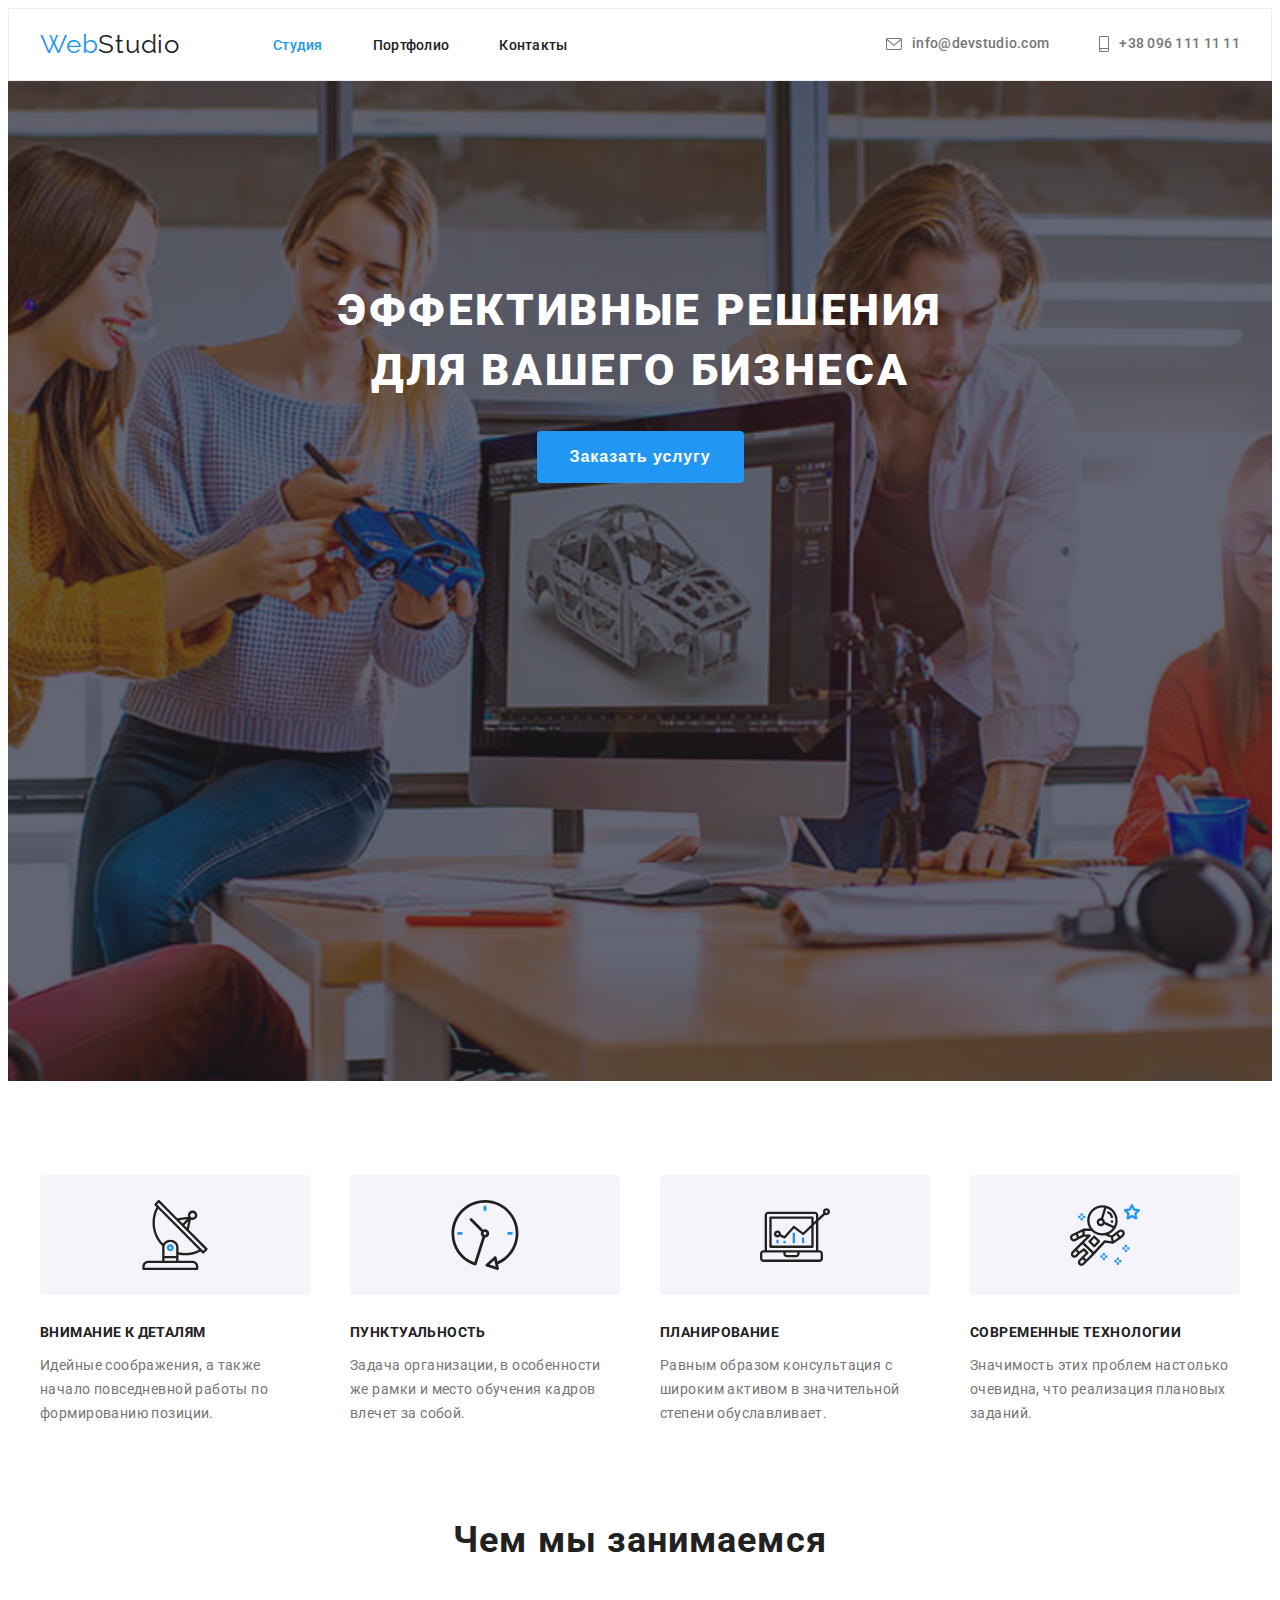
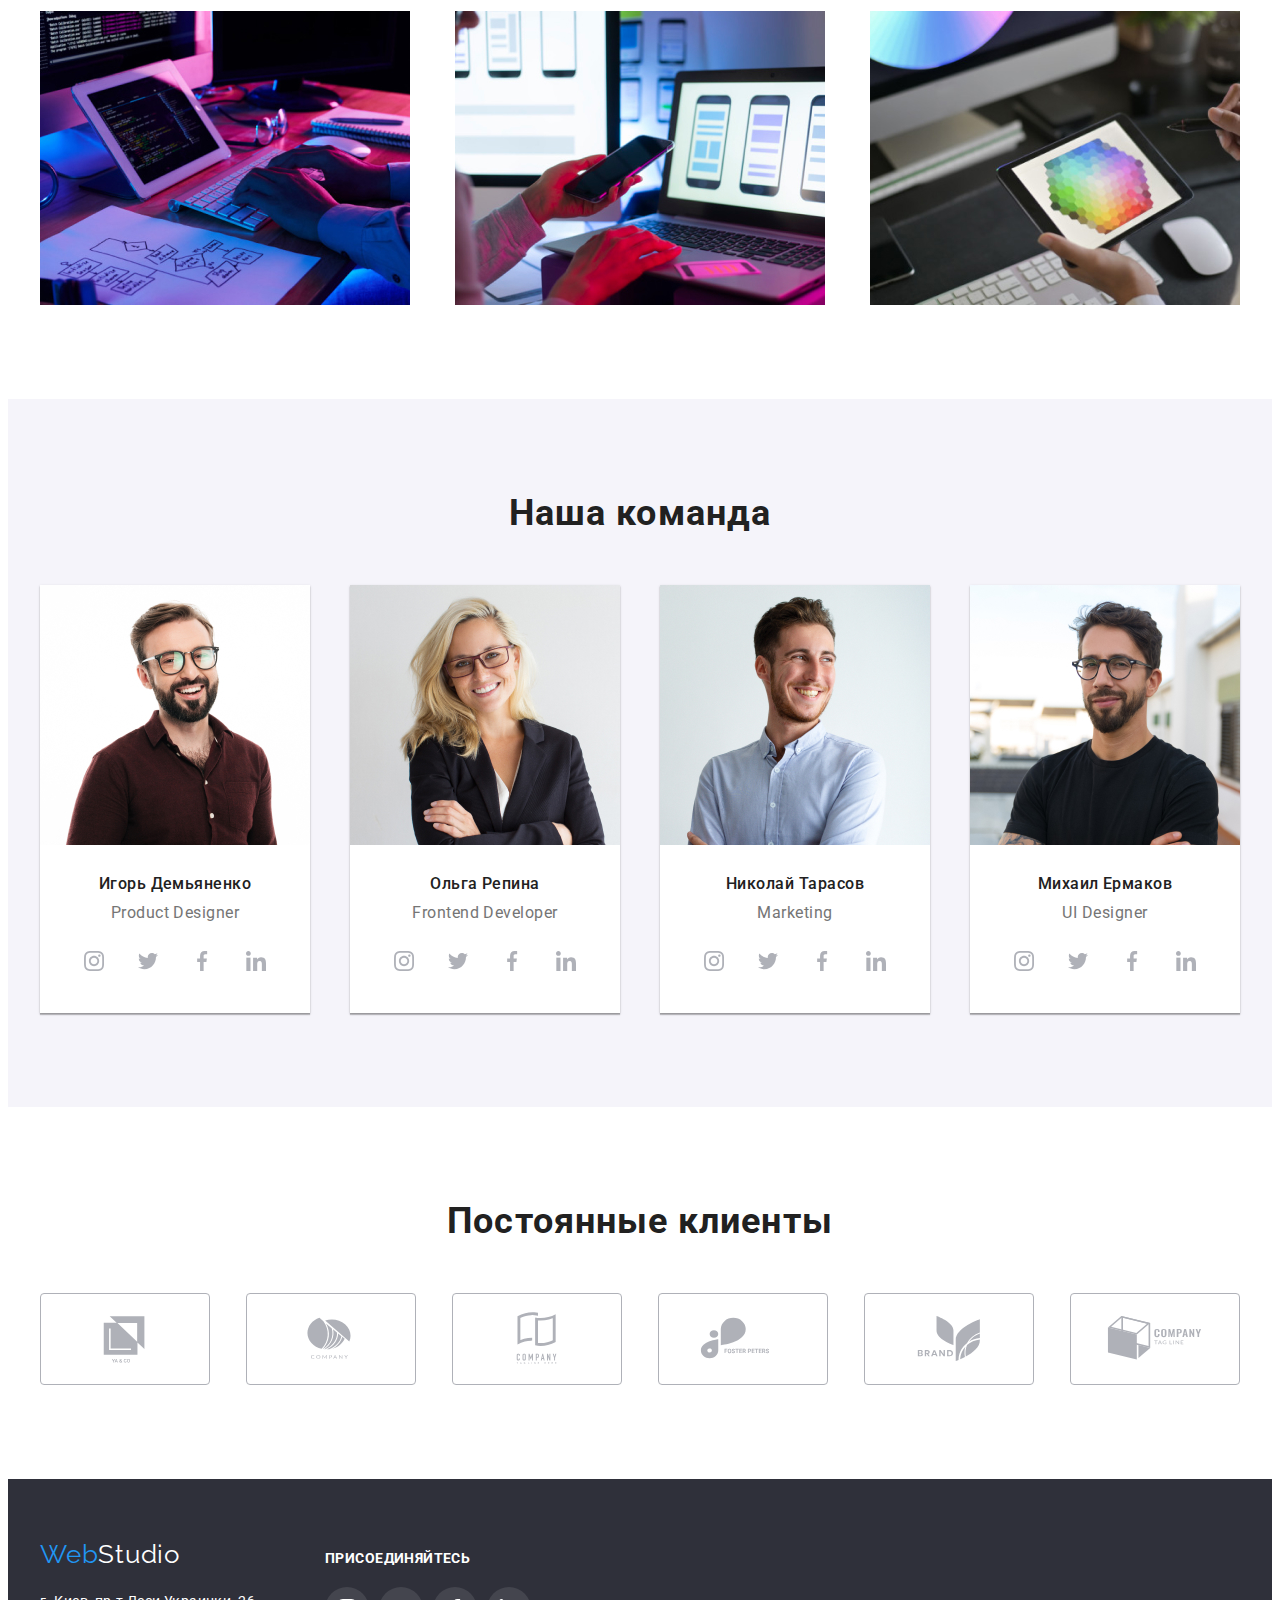
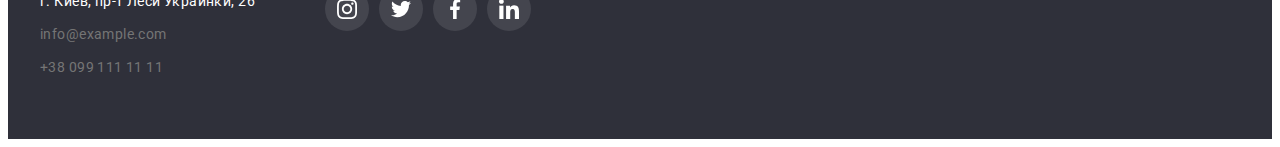
==== index.html @ ac13321e "Add files via upload" ====
<!DOCTYPE html>
<html lang="ru">
  <head>
    <meta charset="UTF-8" />
    <meta http-equiv="X-UA-Compatible" content="IE=edge" />
    <meta name="viewport" content="width=device-width, initial-scale=1.0" />
    <title>goit-markup-hw-01</title>
    <link rel="preconnect" href="https://fonts.gstatic.com" />
    <link
      href="https://fonts.googleapis.com/css2?family=Raleway:wght@700&family=Roboto:wght@400;500;700;900&display=swap"
      rel="stylesheet"
    />
    <link
      rel="stylesheet"
      href="https://cdnjs.cloudflare.com/ajax/libs/modern-normalize/1.0.0/modern-normalize.min.css"
      integrity="sha512-ISS7cAi1PEhQ8jnbJpJZMd29NlhNj4AWYyLOSp2CE/CsHxTCu+r+t0D2yoJudVrd0/8fTVPUVDzY5Tvli75u/g=="
      crossorigin="anonymous"
    />
    <link rel="stylesheet" href="./css/styles.css" />
  </head>
  <body>
    <!-- /*========================  header  ==============================*/  -->
    <header class="header-index">
      <div class="container header-container">
          <a class="logo-link link" href="/index.html" lang="en"
          >Web<span class="logo-link-accent">Studio</span></a>
        <nav class="navigation">
          <ul class="navigation-menu list">
            <li class="navigation-menu-item">
              <a class="navigation-menu-link link current" href="./index.html">Студия</a>
            </li>
            <li class="navigation-menu-item">
              <a class="navigation-menu-link link" href="./portfolio.html">Портфолио</a>
            </li>
            <li class="navigation-menu-item">
              <a class="navigation-menu-link link" href="#">Контакты</a>
            </li>
          </ul>
        </nav> 
         <ul class="contact-menu">
          <li class="contact-menu-item list">
            <a class="contact-menu-item-link link" href="mailto:info@devstudio.com">
              <svg class="icon-envelope">
                <use href="./images/sprite.svg#icon-envelope"></use>
              </svg>
              info@devstudio.com</a>
          </li>
          <li class="contact-menu-item list">
            <a class="contact-menu-item-link link" href="tel:+380961111111">
              <svg class="icon-smartphone">
                <use href="./images/sprite.svg#icon-smartphone"></use>
              </svg>+38 096 111 11 11</a>
          </li>
        </ul>
       </div>
      </div>
    </header>
    <!-- /*========================  end header  ==============================*/ -->
    <main>
      <!-- /*========================  foundation  ==============================*/ -->
      <section class="foundation">
        <div class="foundations-side">
          <h1 class="foundation-title">
            Эффективные решения <br />
            для вашего бизнеса
          </h1>
          <button class="modal-btn" type="button">Заказать услугу</button>
        </div>
      </section>
      <!-- /*======================== end foundation  ==============================*/ -->
      <!-- /*======================== features  ==============================*/ -->
      <section class="features">
        <div class="container section">
          <h2 class="suptitle" hidden>Особенности</h2>
          <ul class="features-menu-list list">
            <li class="features-menu-list-item">
              <div class="features-icon">
               <svg class="icon-menu">
                <use href="./images/sprite.svg#icon-antenna"></use>
                </svg> 
              </div>
              <h3 class="features-title">Внимание к деталям</h3>
              <p class="description">
                Идейные соображения, а также начало повседневной работы по формированию позиции.
              </p>
            </li>
            <li class="features-menu-list-item">
              <div class="features-icon">
                <svg class="icon-menu">
                <use href="./images/sprite.svg#icon-clock"></use>
                </svg>
              </div>
              <h3 class="features-title">Пунктуальность</h3>
              <p class="description">
                Задача организации, в особенности же рамки и место обучения кадров влечет за собой.
              </p>
            </li>
            <li class="features-menu-list-item">
              <div class="features-icon">
                <svg class="icon-menu">
                <use href="./images/sprite.svg#icon-diagram"></use>
                </svg>
              </div>
              <h3 class="features-title">Планирование</h3>
              <p class="description">
                Равным образом консультация с широким активом в значительной степени обуславливает.
              </p>
            </li>
            <li class="features-menu-list-item">
              <div class="features-icon">
                <svg class="icon-menu">
                <use href="./images/sprite.svg#icon-astronaut"></use>
                </svg>
              </div>
              <h3 class="features-title">Современные технологии</h3>
              <p class="description">
                Значимость этих проблем настолько очевидна, что реализация плановых заданий.
              </p>
            </li>
          </ul>
        </div>
      </section>
      <!-- /*======================== end features  ==============================*/ -->
      <!-- /*======================== classes  ==============================*/ -->
      <section class="classes ">
        <div class="container">
          <h2 class="suptitle">Чем мы занимаемся</h2>
          <ul class="classes-menu-list list">
            <li class="classes-menu-list-item">
              <img src="./images/work/box1.jpg" alt="programming" width="370" height="294" />
            </li>
            <li class="classes-menu-list-item">
              <img src="./images/work/box2.jpg" alt="optimization" width="370" height="294" />
            </li>
            <li class="classes-menu-list-item">
              <img src="./images/work/box3.jpg" alt="design" width="370" height="294" />
            </li>
          </ul>
        </div>
      </section>
      <!-- /*======================== end classes  ==============================*/ -->
      <!-- /*======================== team  ==============================*/ -->
      <section class="team">
        <div class="container section">
          <h2 class="suptitle">Наша команда</h2>
          <ul class="team-menu-list list">
            <li class="team-menu-list-item">
              <img
                class="team-menu-list-img"
                src="./images/team/igor.jpg"
                alt="photo of the company's product designer WebStudio"
                width="270"
                height="260"/>
              <div class="team-menu-list-content">
                <h3 class="team-title">Игорь Демьяненко</h3>
                <p class="descriptions" lang="en">Product Designer</p>
                <ul class="social-list list">
                  <li class="social-list-item">
                    <a href="" class="social-list-link link">
                      <svg class="social-list-icon">
                        <use href="./images/sprite.svg#icon-instagram"></use>
                      </svg>
                    </a>
                  </li>
                  <li class="social-list-item">
                    <a href="" class="social-list-link link">
                      <svg class="social-list-icon">
                        <use href="./images/sprite.svg#icon-twitter"></use>
                      </svg>
                    </a>
                  </li>
                  <li class="social-list-item">
                    <a href="" class="social-list-link link">
                      <svg class="social-list-icon">
                        <use href="./images/sprite.svg#icon-facebook"></use>
                      </svg>
                    </a>
                  </li>
                  <li class="social-list-item">
                    <a href="" class="social-list-link link">
                      <svg class="social-list-icon">
                        <use href="./images/sprite.svg#icon-linkedin"></use>
                      </svg>
                    </a>
                  </li>
                </ul>
              </div>
            </li>
            <li class="team-menu-list-item">
              <img
                class="team-menu-list-img"
                src="./images/team/olga.jpg"
                alt="photo of the company's frontend developer WebStudio"
                width="270"
                height="260"
              />
              <div class="team-menu-list-content">
                <h3 class="team-title">Ольга Репина</h3>
                <p class="descriptions" lang="en">Frontend Developer</p>
                <ul class="social-list list">
                  <li class="social-list-item">
                    <a href="" class="social-list-link link">
                      <svg class="social-list-icon">
                        <use href="./images/sprite.svg#icon-instagram"></use>
                      </svg>
                    </a>
                  </li>
                  <li class="social-list-item">
                    <a href="" class="social-list-link link">
                      <svg class="social-list-icon">
                        <use href="./images/sprite.svg#icon-twitter"></use>
                      </svg>
                    </a>
                  </li>
                  <li class="social-list-item">
                    <a href="" class="social-list-link link">
                      <svg class="social-list-icon">
                        <use href="./images/sprite.svg#icon-facebook"></use>
                      </svg>
                    </a>
                  </li>
                  <li class="social-list-item">
                    <a href="" class="social-list-link link">
                      <svg class="social-list-icon">
                        <use href="./images/sprite.svg#icon-linkedin"></use>
                      </svg>
                    </a>
                  </li>
                </ul>
              </div>
            </li>
            <li class="team-menu-list-item">
              <img
                class="team-menu-list-img"
                src="./images/team/nicolai.jpg"
                alt="photo of the company's marketing WebStudio"
                width="270"
                height="260"
              />
              <div class="team-menu-list-content">
                <h3 class="team-title">Николай Тарасов</h3>
                <p class="descriptions" lang="en">Marketing</p>
                <ul class="social-list list">
                  <li class="social-list-item">
                    <a href="" class="social-list-link link">
                      <svg class="social-list-icon">
                        <use href="./images/sprite.svg#icon-instagram"></use>
                      </svg>
                    </a>
                  </li>
                  <li class="social-list-item">
                    <a href="" class="social-list-link link">
                      <svg class="social-list-icon">
                        <use href="./images/sprite.svg#icon-twitter"></use>
                      </svg>
                    </a>
                  </li>
                  <li class="social-list-item">
                    <a href="" class="social-list-link link">
                      <svg class="social-list-icon">
                        <use href="./images/sprite.svg#icon-facebook"></use>
                      </svg>
                    </a>
                  </li>
                  <li class="social-list-item">
                    <a href="" class="social-list-link link">
                      <svg class="social-list-icon">
                        <use href="./images/sprite.svg#icon-linkedin"></use>
                      </svg>
                    </a>
                  </li>
                </ul>
              </div>
            </li>
            <li class="team-menu-list-item">
              <img
                class="team-menu-list-img"
                src="./images/team/mihail.jpg"
                alt="photo of the company's ui designer WebStudio"
                width="270"
                height="260"
              />
              <div class="team-menu-list-content">
                <h3 class="team-title">Михаил Ермаков</h3>
                <p class="descriptions" lang="en">UI Designer</p>
                <ul class="social-list list">
                  <li class="social-list-item">
                    <a href="" class="social-list-link link">
                      <svg class="social-list-icon">
                        <use href="./images/sprite.svg#icon-instagram"></use>
                      </svg>
                    </a>
                  </li>
                  <li class="social-list-item">
                    <a href="" class="social-list-link link">
                      <svg class="social-list-icon">
                        <use href="./images/sprite.svg#icon-twitter"></use>
                      </svg>
                    </a>
                  </li>
                  <li class="social-list-item">
                    <a href="" class="social-list-link link">
                      <svg class="social-list-icon">
                        <use href="./images/sprite.svg#icon-facebook"></use>
                      </svg>
                    </a>
                  </li>
                  <li class="social-list-item">
                    <a href="" class="social-list-link link">
                      <svg class="social-list-icon">
                        <use href="./images/sprite.svg#icon-linkedin"></use>
                      </svg>
                    </a>
                  </li>
                </ul>
              </div>
            </li>
          </ul>
        </div>
      </section> 
      <!-- /*======================== end team  ==============================*/ -->
      <!-- /*======================== company  ==============================*/ -->
      <section class="company">
        <div class="container section">
          <h2 class="suptitle">Постоянные клиенты</h2>
          <ul class="company-list list">
            <li class="company-list-item">
              <a href="" class="company-list-link link">
                <svg class="company-list-icon">
                  <use href="./images/sprite.svg#icon-yoco"></use>
                </svg>
              </a>
            </li>
            <li class="company-list-item">
              <a href="" class="company-list-link link">
                <svg class="company-list-icon">
                  <use href="./images/sprite.svg#icon-companyy"></use>
                </svg>
              </a>
            </li>
            <li class="company-list-item">
              <a href="" class="company-list-link link">
                <svg class="company-list-icon">
                  <use href="./images/sprite.svg#icon-company"></use>
                </svg>
              </a>
            </li>
            <li class="company-list-item">
              <a href="" class="company-list-link link">
                <svg class="company-list-icon">
                  <use href="./images/sprite.svg#icon-foster"></use>
                </svg>
              </a>
            </li>
            <li class="company-list-item">
              <a href="" class="company-list-link link">
                <svg class="company-list-icon">
                  <use href="./images/sprite.svg#icon-brand"></use>
                </svg>
              </a>
            </li>
            <li class="company-list-item">
              <a href="" class="company-list-link link">
                <svg class="company-list-icon">
                  <use href="./images/sprite.svg#icon-tag"></use>
                </svg>
              </a>
            </li>
          </ul>
        </div>
      </section>
      <!-- /*======================== end company  ==============================*/ -->
         </main>
    <!-- /*======================== footer ==============================*/ -->
    <footer class="footer-index">
      <div class="footer-container container">
        <div class="logo-address">
         <a class="logo-link-position link" href="/index.html" lang="en">
          Web<span class="logo-link-footer">Studio</span></a>
         <address class="address-footer">
            <ul class="address-menu list">
                <li class="address-menu-item">
                  <a
                    class="address-menu-link link"
                    href="https://goo.gl/maps/he8rUo1UykEgCAoZ6"
                    target="_blank"
                    rel="noopener noreferrer"
                    >г. Киев, пр-т Леси Украинки,  26</a >
                </li>
                <li class="address-menu-item">
                  <a class="address-menu-links link" href="mailto:info@example.com">info@example.com</a>
                </li>
                <li class="address-menu-item">
                  <a class="address-menu-links link" href="tel:+380991111111">+38 099 111 11 11</a>
                </li>
            </ul>
          </address>
        </div>
           <div class="footer-menu-list-content">
              <h3 class="footer-title">ПРИСОЕДИНЯЙТЕСЬ</h3>
              <ul class="footer-list list">
                <li class="footer-list-item">
                  <a href="" class="footer-list-link link">
                    <svg class="footer-list-icon">
                      <use href="./images/sprite.svg#icon-instagram"></use>
                    </svg>
                  </a>
                </li>
                <li class="footer-list-item">
                  <a href="" class="footer-list-link link">
                    <svg class="footer-list-icon">
                      <use href="./images/sprite.svg#icon-twitter"></use>
                    </svg>
                  </a>
                </li>
                <li class="footer-list-item">
                  <a href="" class="footer-list-link link">
                    <svg class="footer-list-icon">
                      <use href="./images/sprite.svg#icon-facebook"></use>
                    </svg>
                  </a>
                </li>
                <li class="footer-list-item">
                  <a href="" class="footer-list-link link">
                    <svg class="footer-list-icon">
                      <use href="./images/sprite.svg#icon-linkedin"></use>
                    </svg>
                  </a>
                </li>
              </ul>
            </div>
      </div>
    </footer>
    <!-- /*======================== end footer ==============================*/ -->
  </body>
</html>
---- css/styles.css ----
:root {
  --main-font: "Roboto", sans-serif;
  --secondary-font: "Raleway", sans-serif;
  --title-text-color: #212121;
  --accent-color: #2196f3;
  --secondary-title-text-color: #757575;
  --secondary-accent-color: #ffffff;
  --accent-background-color: #F5F4FA;
  --social-accent-color: #AFB1B8;
  --secondary-btn-color: #188ce8;
  --border-header-color :#ececec;
  --secondary-background-color: #C4C4C4;
  --background-footer-color: #2f303a;
  --works-menu-border-color: #eeeeee;
}
h1,
h2,
h3,
h4,
h5,
h6,
p {
  margin-top: 0;
  margin-bottom: 0;
}
ul,
ol {
  margin-top: 0;
  margin-bottom: 0;
  padding-left: 0;
}
img {
  display: block;
}
.list {
  list-style: none;
}
.link {
  text-decoration: none;
  color: var(--title-text-color);
}
.current {
  color: var(--accent-color);
}
.section {
  padding-top: 94px;
  padding-bottom: 94px;
}
.container {
  width: 1200px;
  padding-left: 15px;
  padding-right: 15px;
  margin: 0 auto;
}
/*========================  components  ==============================*/
body {
  font-family: var(--main-font);
  color: var(--title-text-color);
}

.description {
  font-size: 14px;
  line-height: 1.71;
  letter-spacing: 0.03em;
  color: var(--secondary-title-text-color);
}
.suptitle {
  font-size: 36px;
  line-height: 1.16;
  letter-spacing: 0.03em;
  text-align: center;
  margin-bottom: 50px;
}
.social-list {
  display: flex;
  justify-content: space-between;
}
.social-list-link {
display: flex;
justify-content: center;
align-items: center;
width: 44px;
height: 44px;
background-color: var(--secondary-accent-color);
border-radius: 50%;
}
.social-list-link:hover,
.social-list-link:focus {
background-color: var(--accent-color);
}
.social-list-icon {
  width: 20px;
  height: 20px;
  fill: var(--social-accent-color);
}
.social-list-link:hover .social-list-icon,
.social-list-link:focus .social-list-icon {
 fill: var(--secondary-accent-color);
}
/*========================  end components   ==============================*/
/*========================  header  ==============================*/
.header-container {
  display: flex;
  align-items: center;
}
.header-index {
  border: 1px solid var(--border-header-color);
}
.logo-link {
  display: inline-block;
  padding: 20px 0px;
  font-family: var(--secondary-font);
  font-size: 26px;
  line-height: 1.19;
  letter-spacing: 0.03em;
  color: var(--accent-color);

  margin-right: 93px;
}
.logo-link-accent {
  color: var(--title-text-color);
}
.navigation-menu {
  display: flex;
  align-items: center;
}
.navigation-menu-link {
  display: inline-block;
  font-weight: 500;
  font-size: 14px;
  line-height: 1.14;
  letter-spacing: 0.02em;
}
.navigation-menu-item {
  margin-right: 50px;
}
.navigation-menu-item:last-child {
  margin-right: 0px;
}
.navigation-menu-link:hover,
.navigation-menu-link:focus {
  color: var(--accent-color);
}
.contact-menu {
  display: flex;
  align-items: center;
  margin-left: auto;
  
}
.contact-menu-item {
  margin-right: 50px;
}
.contact-menu-item:last-child {
  margin-right: 0px;
}
.contact-menu-item-link {
  display: flex;
  align-items: center;
  font-weight: 500;
  font-size: 14px;
  line-height: 1.14;
  letter-spacing: 0.02em;
  color: var(--secondary-title-text-color);
}
.contact-menu-item-link:hover,
.contact-menu-item-link:focus {
  color: var(--accent-color);
}
.contact-menu-item-link:hover .icon-envelope,
.contact-menu-item-link:focus .icon-envelope{
  fill: var(--accent-color);
}
.contact-menu-item-link:hover .icon-smartphone,
.contact-menu-item-link:focus .icon-smartphone{
  fill: var(--accent-color);
}
.icon-envelope {
  width: 16px;
  height: 12px;
  margin-right: 10px;
  fill: var(--secondary-title-text-color);
}
.icon-smartphone {
  width: 10px;
  height: 16px;
  margin-right: 10px;
  fill: var(--secondary-title-text-color);
}
/*========================  end header  ==============================*/
/*========================  foundation  ==============================*/
.foundation {
  max-width: 1600px;
  height: 600px;
  margin-left: auto;
  margin-right: auto;
  text-align: center;
  padding-top: 200px;
  padding-bottom: 200px;
  background-size: cover;
  background-position: center;
  background-image: linear-gradient(rgba(47, 48, 58, 0.4), rgba(47, 48, 58, 0.4)),
  url("../images/foun/error.jpg"); 
  background-color: var(--secondary-background-color);
}
.foundation-title {
  margin-bottom: 30px;
  font-weight: 900;
  font-size: 44px;
  line-height: 1.36;
  letter-spacing: 0.06em;
  text-transform: uppercase;
  color: var(--secondary-accent-color);
}
.modal-btn {
  padding: 10px 32px;
  font-weight: 700;
  font-size: 16px;
  line-height: 1.87;
  background: var(--accent-color);
  letter-spacing: 0.06em;
  cursor: pointer;
  border-radius: 4px;
  border: 1px solid transparent;
  color: var(--secondary-accent-color);
}
.modal-btn:hover,
.modal-btn:focus {
  background: var(--secondary-btn-color);
}
/*======================== end foundation  ==============================*/
/*======================== features  ==============================*/
.features-menu-list {
  display: flex;
  justify-content: space-between;
}
.features-menu-list-item {
  flex-basis: 270px;
}
.features-title {
  font-size: 14px;
  line-height: 1.14;
  letter-spacing: 0.03em;
  text-transform: uppercase;
  margin-bottom: 13px;
}
.features-icon {
display: flex;
justify-content: center;
align-items: center;
width: 270px;
height: 120px;
background: var(--accent-background-color);
border-radius: 4px;
margin-bottom: 30px;
}
.icon-menu {
width: 70px;
height: 70px;
}

/*======================== end features  ==============================*/
/*======================== classes ==============================*/
.classes-menu-list {
  display: flex;
  justify-content: space-between;
  margin-bottom: 94px;
}
/*======================== end classes ==============================*/
/*======================== team ==============================*/
.team {
  background: var(--accent-background-color);
}
.team-menu-list {
  display: flex;
  justify-content: space-between;
  flex-wrap: wrap;
}
.team-menu-list-item {
  box-shadow: 0px 1px 3px rgba(0, 0, 0, 0.12), 0px 1px 1px rgba(0, 0, 0, 0.14),
    0px 2px 1px rgba(0, 0, 0, 0.2);
}
.team-menu-list-content {
  padding-left: 32px;
  padding-right: 32px;
  padding-top: 30px;
  padding-bottom: 30px;
  background: var(--secondary-accent-color);
}
.team-title {
  font-weight: 500;
  font-size: 16px;
  line-height: 1.18;
  letter-spacing: 0.03em;
  text-align: center;
  margin-bottom: 10px;
}
.descriptions {
  font-size: 16px;
  line-height: 1.18;
  letter-spacing: 0.03em;
  color: var(--secondary-title-text-color);
  text-align: center;
  margin-bottom: 16px;
}
/*======================== end team ==============================*/
/*======================== company  ==============================*/ 
.company-list {
  display: flex;
  justify-content: space-between;
}
.company-list-link {
display: flex;
justify-content: center;
align-items: center;
width: 170px;
height: 92px;
border: 1px solid var(--social-accent-color);
box-sizing: border-box;
border-radius: 4px;
}
.company-list-link:hover,
.company-list-link:focus {
  border: 1px solid var(--accent-color);
}
.company-list-icon {
  width: 106px;
  height: 60px;
  fill: var(--social-accent-color);
}
.company-list-link:hover .company-list-icon,
.company-list-link:focus .company-list-icon {
 fill: var(--accent-color);
}
/*======================== end company  ==============================*/
/*======================== footer ==============================*/
.footer-container {
  display: flex;
  align-items: baseline
}
.footer-index {
  background-color: var(--background-footer-color);
}
.logo-link-position {
  display: inline-block;
  font-family: var(--secondary-font);
  font-size: 26px;
  line-height: 1.19;
  letter-spacing: 0.03em;
  color: var(--accent-color);
  margin-top: 60px;
}
.address-footer {
  font-style: normal;
}

.address-menu {
  margin-top: 20px;
  padding-bottom: 60px;
  margin-right: 70px;
}
.address-menu-item {
  margin-bottom: 9px;
}
.address-menu-item:last-child {
  margin-bottom: 0px;
}

.logo-link-footer {
  color: var(--secondary-accent-color);
}
.address-menu-link {
  font-family: var(--main-font);
  font-size: 14px;
  line-height: 1.71;
  letter-spacing: 0.03em;
  color: var(--secondary-accent-color);
}
.address-menu-links {
  font-family: var(--main-font);
  font-size: 14px;
  line-height: 1.71;
  letter-spacing: 0.03em;
  color: var(--secondary-title-text-color);
}
.address-menu-link:hover,
.address-menu-link:focus {
  color: var(--accent-color);
}
.address-menu-links:hover,
.address-menu-links:focus {
  color: var(--accent-color);
}
.footer-menu-list-content {
  width: 206px;
}
.footer-title {
  font-size: 14px;
  line-height: 1.14;
  letter-spacing: 0.03em;
  color: var(--secondary-accent-color);
  margin-bottom: 20px;
}
.footer-list {
  display: flex;
  justify-content: space-between;
}
.footer-list-link {
  display: flex;
  justify-content: center;
  align-items: center;
  width: 44px;
  height: 44px;
  background-color: rgba(255, 255, 255, 0.1);
  border-radius: 50%;
  }
  .footer-list-link:hover,
  .footer-list-link:focus {
  background-color: var(--accent-color);
  }
  .footer-list-icon {
    width: 20px;
    height: 20px;
    fill: var(--secondary-accent-color);
  }
  .footer-list-link:hover .footer-list-icon,
  .footer-list-link:focus .footer-list-icon {
   fill: var(--secondary-accent-color);
  }
/*======================== end footer ==============================*/
/*========================  portfolio  ==============================*/
.portfolio-menu {
  display: flex;
  flex-wrap: wrap;
  justify-content: center;
  margin-bottom: 50px;
}
.portfolio-menu-item {
  margin-right: 8px;
}
.portfolio-menu-item:last-child {
  margin-right: 0px;
}
.portfolio-modal-btn {
  padding: 6px 22px;
  font-weight: 500;
  font-size: 16px;
  line-height: 1.62;
  background: var(--accent-background-color);
  letter-spacing: 0.03em;
  cursor: pointer;
  border-radius: 4px;
  border: 1px solid transparent;
 
}
.portfolio-modal-btn:hover,
.portfolio-modal-btn:focus {
  color: var(--secondary-accent-color);
  background: var(--secondary-btn-color);
  box-shadow: 0px 3px 1px rgba(0, 0, 0, 0.1), 0px 1px 2px rgba(0, 0, 0, 0.08), 0px 2px 2px rgba(0, 0, 0, 0.12);
}
/*========================  end portfolio  ==============================*/
/*========================  works  ==============================*/
.works-menu-list {
  display: flex;
  flex-wrap: wrap;
}
.works-menu-list-item {
  margin-right: 30px;
  margin-bottom: 30px;
  background: var(--secondary-accent-color);
  cursor: pointer;
}
.works-menu-list-item:hover,
.works-menu-list-item:focus {
 box-sizing: border-box;
  box-shadow: 0px 1px 1px rgba(0, 0, 0, 0.12), 0px 4px 4px rgba(0, 0, 0, 0.06), 1px 4px 6px rgba(0, 0, 0, 0.16);
}
.works-menu-list-item:nth-child(3n) {
  margin-right: 0px;
}
.works-menu-list-item:nth-last-child(-n + 3) {
  margin-bottom: 0px;
}
.works-menu-list-content {
  border: 1px solid var(--works-menu-border-color);
  box-sizing: border-box;
  padding-top: 30px;
  padding-bottom: 30px;
}
.works-title {
  font-size: 18px;
  line-height: 2;
  letter-spacing: 0.06em;
  margin-bottom: 4px;
  margin-left: 24px;
}
.works-descriptions {
  font-size: 16px;
  line-height: 1.87;
  letter-spacing: 0.03em;
  color: var(--secondary-title-text-color);
  margin-left: 24px;
}
/*========================  end  works  ==============================*/
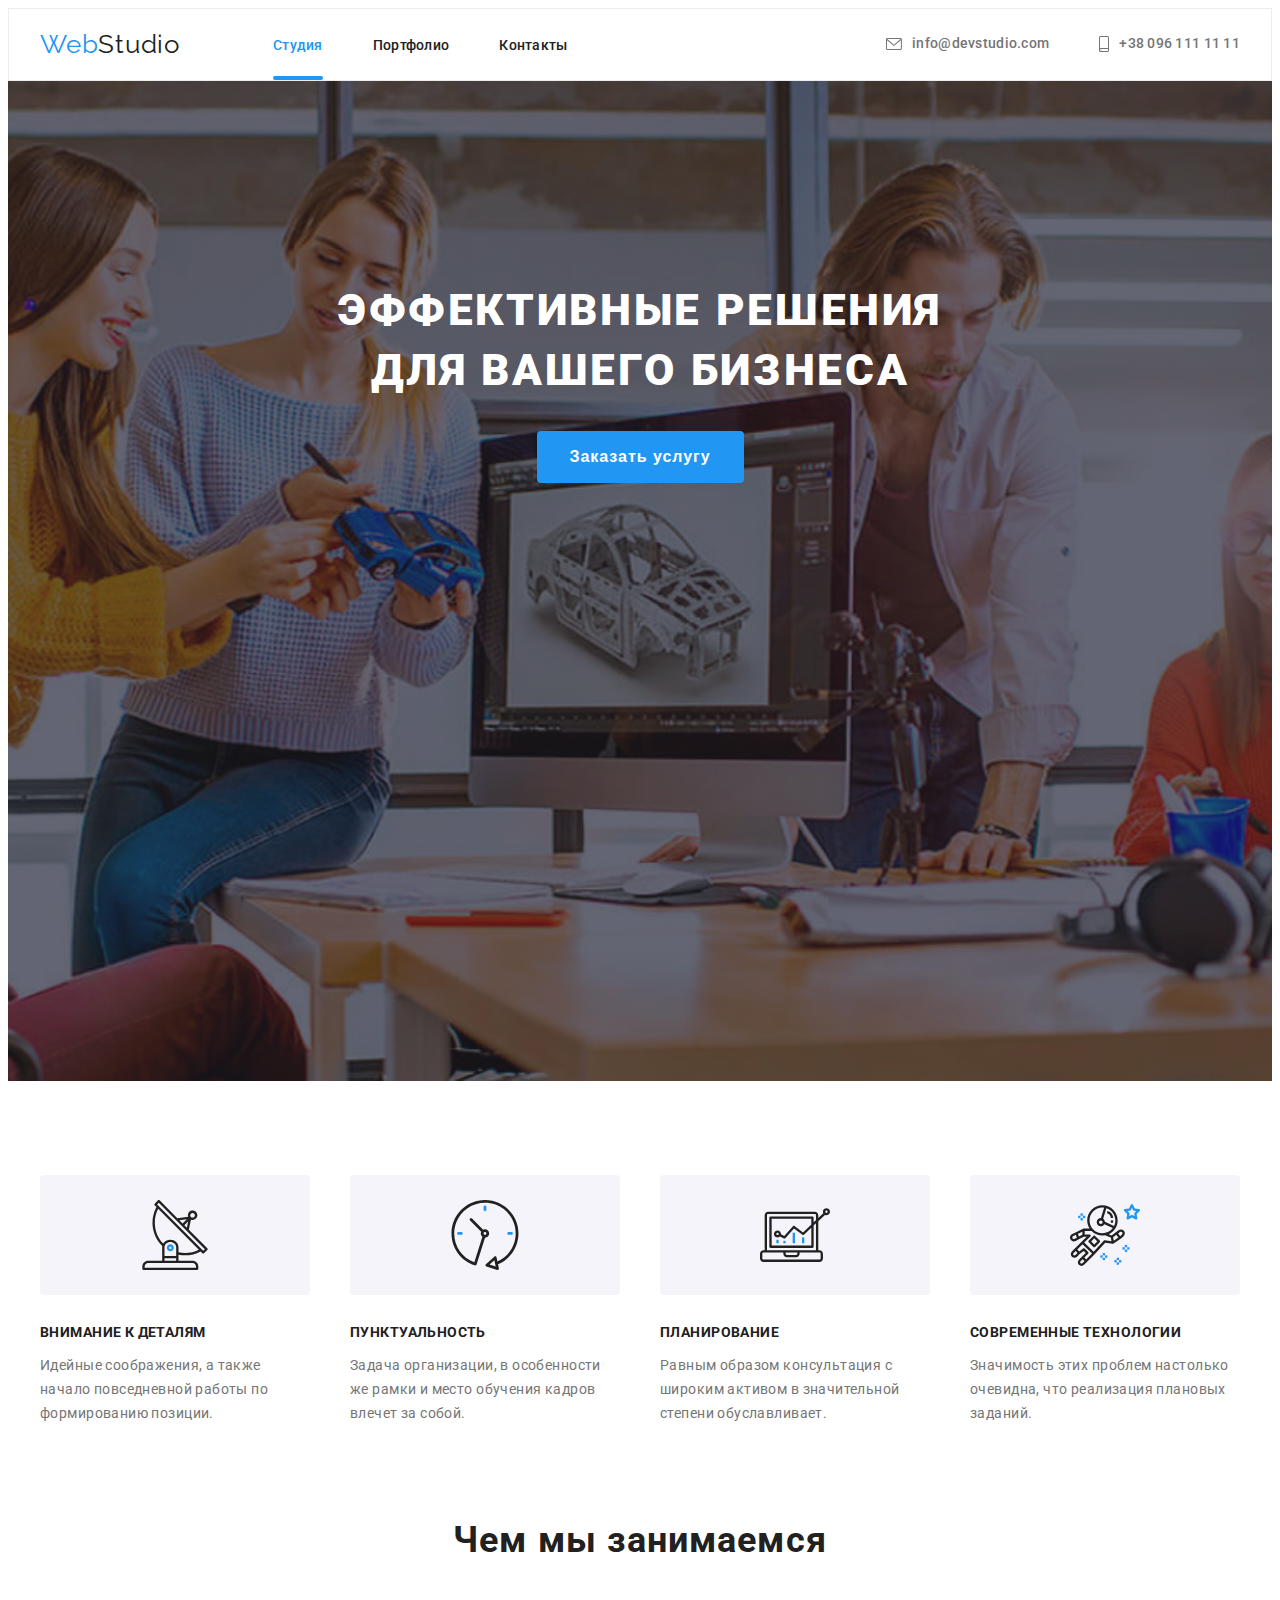
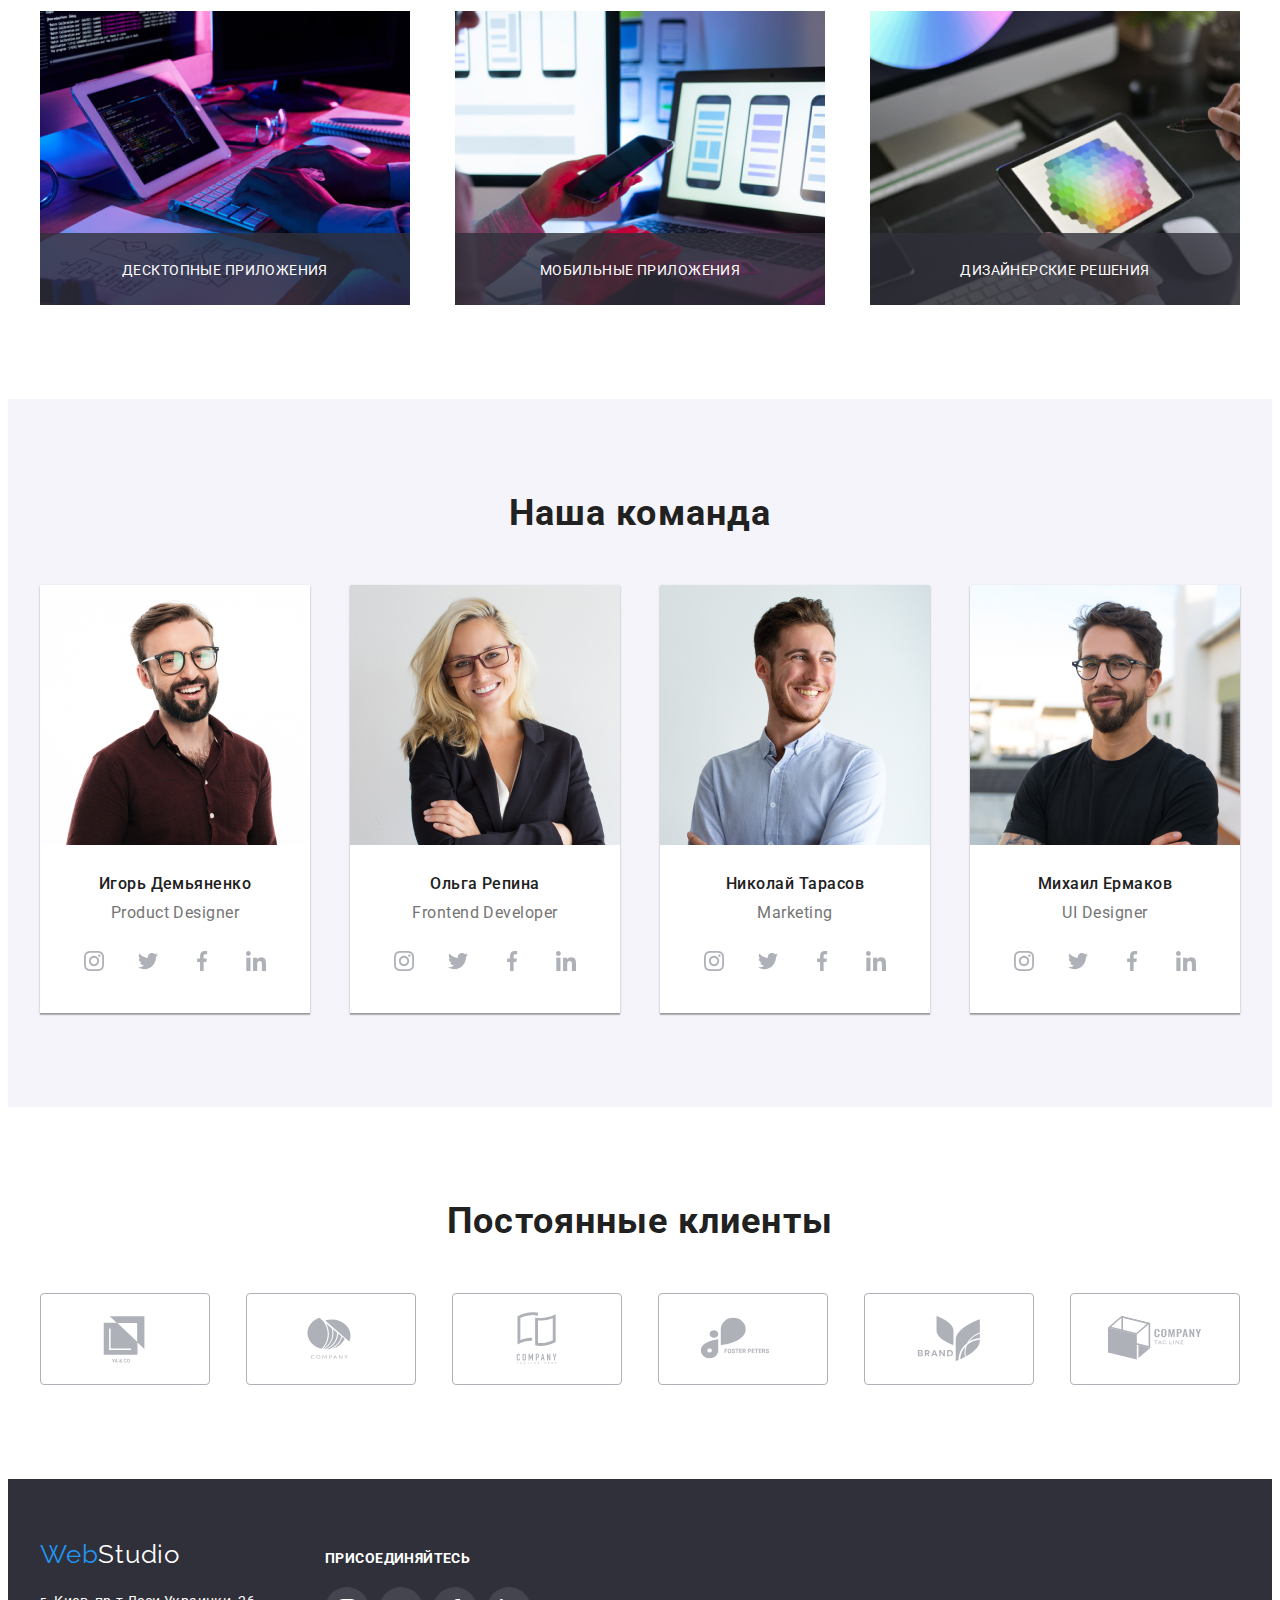
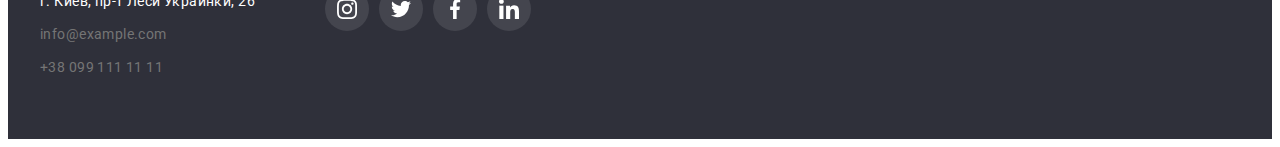
==== commit d08a951c: "Add files via upload" ====
--- a/index.html
+++ b/index.html
@@ -10,6 +10,10 @@
       href="https://fonts.googleapis.com/css2?family=Raleway:wght@700&family=Roboto:wght@400;500;700;900&display=swap"
       rel="stylesheet"
     />
+    <link
+    rel="stylesheet"
+    href="https://cdnjs.cloudflare.com/ajax/libs/animate.css/4.1.1/animate.min.css"
+  />
     <link
       rel="stylesheet"
       href="https://cdnjs.cloudflare.com/ajax/libs/modern-normalize/1.0.0/modern-normalize.min.css"
@@ -25,7 +29,7 @@
           <a class="logo-link link" href="/index.html" lang="en"
           >Web<span class="logo-link-accent">Studio</span></a>
         <nav class="navigation">
-          <ul class="navigation-menu list">
+          <ul class="navigation-menu list active ">
             <li class="navigation-menu-item">
               <a class="navigation-menu-link link current" href="./index.html">Студия</a>
             </li>
@@ -64,7 +68,16 @@
             Эффективные решения <br />
             для вашего бизнеса
           </h1>
-          <button class="modal-btn" type="button">Заказать услугу</button>
+          <button  class="modal-btn" type="button" data-modal-open>Заказать услугу</button>
+          <div class="backdrop is-hidden" data-modal>
+            <div class="modal">
+                <button type="button" class="modal-list-bt" data-modal-close>
+                  <svg class="modal-list-icon">
+                        <use href="./images/sprite.svg#icon-vector"></use>
+                      </svg>
+                </button>
+              </div>
+            </div>
         </div>
       </section>
       <!-- /*======================== end foundation  ==============================*/ -->
@@ -128,12 +141,21 @@
           <ul class="classes-menu-list list">
             <li class="classes-menu-list-item">
               <img src="./images/work/box1.jpg" alt="programming" width="370" height="294" />
+              <p class="classes-overlay">
+                Десктопные приложения
+              </p>
             </li>
             <li class="classes-menu-list-item">
               <img src="./images/work/box2.jpg" alt="optimization" width="370" height="294" />
+              <p class="classes-overlay">
+                Мобильные приложения
+              </p>
             </li>
             <li class="classes-menu-list-item">
               <img src="./images/work/box3.jpg" alt="design" width="370" height="294" />
+              <p class="classes-overlay">
+                Дизайнерские решения
+              </p>
             </li>
           </ul>
         </div>
@@ -432,5 +454,6 @@
       </div>
     </footer>
     <!-- /*======================== end footer ==============================*/ -->
+    <script src="./js/modal.js"></script>
   </body>
 </html>
--- a/css/styles.css
+++ b/css/styles.css
@@ -1,17 +1,18 @@
 :root {
-  --main-font: "Roboto", sans-serif;
-  --secondary-font: "Raleway", sans-serif;
+  --main-font: 'Roboto', sans-serif;
+  --secondary-font: 'Raleway', sans-serif;
   --title-text-color: #212121;
   --accent-color: #2196f3;
   --secondary-title-text-color: #757575;
   --secondary-accent-color: #ffffff;
-  --accent-background-color: #F5F4FA;
-  --social-accent-color: #AFB1B8;
+  --accent-background-color: #f5f4fa;
+  --social-accent-color: #afb1b8;
   --secondary-btn-color: #188ce8;
-  --border-header-color :#ececec;
-  --secondary-background-color: #C4C4C4;
+  --border-header-color: #ececec;
+  --secondary-background-color: #c4c4c4;
   --background-footer-color: #2f303a;
   --works-menu-border-color: #eeeeee;
+  --modal-list-icon-fill: #000000;
 }
 h1,
 h2,
@@ -52,6 +53,10 @@
   padding-right: 15px;
   margin: 0 auto;
 }
+.button {
+  cursor: not-allowed;
+}
+
 /*========================  components  ==============================*/
 body {
   font-family: var(--main-font);
@@ -76,26 +81,34 @@
   justify-content: space-between;
 }
 .social-list-link {
-display: flex;
-justify-content: center;
-align-items: center;
-width: 44px;
-height: 44px;
-background-color: var(--secondary-accent-color);
-border-radius: 50%;
+  display: flex;
+  justify-content: center;
+  align-items: center;
+  width: 44px;
+  height: 44px;
+  background-color: var(--secondary-accent-color);
+  border-radius: 50%;
+
+  transition-property: background-color;
+  transition-duration: 250ms;
+  transition-timing-function: cubic-bezier(0.4, 0, 0.2, 1);
 }
 .social-list-link:hover,
 .social-list-link:focus {
-background-color: var(--accent-color);
+  background-color: var(--accent-color);
 }
 .social-list-icon {
   width: 20px;
   height: 20px;
   fill: var(--social-accent-color);
+
+  transition-property: fill;
+  transition-duration: 250ms;
+  transition-timing-function: cubic-bezier(0.4, 0, 0.2, 1);
 }
 .social-list-link:hover .social-list-icon,
 .social-list-link:focus .social-list-icon {
- fill: var(--secondary-accent-color);
+  fill: var(--secondary-accent-color);
 }
 /*========================  end components   ==============================*/
 /*========================  header  ==============================*/
@@ -125,11 +138,28 @@
   align-items: center;
 }
 .navigation-menu-link {
-  display: inline-block;
+  position: relative;
   font-weight: 500;
   font-size: 14px;
+  padding-top: 27px;
+  padding-bottom: 27px;
   line-height: 1.14;
   letter-spacing: 0.02em;
+  transition-property: color;
+  transition-duration: 250ms;
+  transition-timing-function: cubic-bezier(0.4, 0, 0.2, 1);
+}
+.navigation-menu-link.current::after {
+  content: '';
+  position: absolute;
+  left: 0;
+  bottom: 0;
+  display: inline-block;
+  width: 100%;
+  height: 4px;
+  border-radius: 2px;
+  opacity: 1;
+  background-color: var(--accent-color);
 }
 .navigation-menu-item {
   margin-right: 50px;
@@ -145,7 +175,6 @@
   display: flex;
   align-items: center;
   margin-left: auto;
-  
 }
 .contact-menu-item {
   margin-right: 50px;
@@ -161,17 +190,20 @@
   line-height: 1.14;
   letter-spacing: 0.02em;
   color: var(--secondary-title-text-color);
+  transition-property: color;
+  transition-duration: 250ms;
+  transition-timing-function: cubic-bezier(0.4, 0, 0.2, 1);
 }
 .contact-menu-item-link:hover,
 .contact-menu-item-link:focus {
   color: var(--accent-color);
 }
 .contact-menu-item-link:hover .icon-envelope,
-.contact-menu-item-link:focus .icon-envelope{
+.contact-menu-item-link:focus .icon-envelope {
   fill: var(--accent-color);
 }
 .contact-menu-item-link:hover .icon-smartphone,
-.contact-menu-item-link:focus .icon-smartphone{
+.contact-menu-item-link:focus .icon-smartphone {
   fill: var(--accent-color);
 }
 .icon-envelope {
@@ -179,12 +211,18 @@
   height: 12px;
   margin-right: 10px;
   fill: var(--secondary-title-text-color);
+  transition-property: fill;
+  transition-duration: 250ms;
+  transition-timing-function: cubic-bezier(0.4, 0, 0.2, 1);
 }
 .icon-smartphone {
   width: 10px;
   height: 16px;
   margin-right: 10px;
   fill: var(--secondary-title-text-color);
+  transition-property: fill;
+  transition-duration: 250ms;
+  transition-timing-function: cubic-bezier(0.4, 0, 0.2, 1);
 }
 /*========================  end header  ==============================*/
 /*========================  foundation  ==============================*/
@@ -199,7 +237,7 @@
   background-size: cover;
   background-position: center;
   background-image: linear-gradient(rgba(47, 48, 58, 0.4), rgba(47, 48, 58, 0.4)),
-  url("../images/foun/error.jpg"); 
+    url('../images/foun/error.jpg');
   background-color: var(--secondary-background-color);
 }
 .foundation-title {
@@ -222,10 +260,58 @@
   border-radius: 4px;
   border: 1px solid transparent;
   color: var(--secondary-accent-color);
+
+  transition-property: background-color;
+  transition-duration: 250ms;
+  transition-timing-function: cubic-bezier(0.4, 0, 0.2, 1);
 }
 .modal-btn:hover,
 .modal-btn:focus {
-  background: var(--secondary-btn-color);
+  background-color: var(--secondary-btn-color);
+}
+.backdrop {
+  position: fixed;
+  top: 0;
+  left: 0;
+  width: 100%;
+  height: 100%;
+  background-color: rgba(0, 0, 0, 0.2);
+  z-index: 100;
+
+  transition: opacity 250ms linear, visibility 250ms linear;
+  transition-timing-function: cubic-bezier(0.4, 0, 0.2, 1);
+}
+.backdrop.is-hidden {
+  opacity: 0;
+  visibility: hidden;
+  pointer-events: none;
+}
+.modal {
+  position: absolute;
+  top: 50%;
+  left: 50%;
+  transform: translate(-50%, -50%);
+  min-width: 528px;
+  min-height: 581px;
+  background-color: var(--secondary-accent-color);
+  border-radius: 4px;
+}
+.modal-list-bt {
+  position: absolute;
+  top: 8px;
+  right: 8px;
+  width: 30px;
+  height: 30px;
+  background-color: transparent;
+  border: 1px solid rgba(0, 0, 0, 0.1);
+  border-radius: 50%;
+  cursor: pointer;
+  padding: 0;
+}
+.modal-list-icon {
+  width: 11px;
+  height: 11px;
+  fill: var(--modal-list-icon-fill);
 }
 /*======================== end foundation  ==============================*/
 /*======================== features  ==============================*/
@@ -244,18 +330,18 @@
   margin-bottom: 13px;
 }
 .features-icon {
-display: flex;
-justify-content: center;
-align-items: center;
-width: 270px;
-height: 120px;
-background: var(--accent-background-color);
-border-radius: 4px;
-margin-bottom: 30px;
+  display: flex;
+  justify-content: center;
+  align-items: center;
+  width: 270px;
+  height: 120px;
+  background: var(--accent-background-color);
+  border-radius: 4px;
+  margin-bottom: 30px;
 }
 .icon-menu {
-width: 70px;
-height: 70px;
+  width: 70px;
+  height: 70px;
 }
 
 /*======================== end features  ==============================*/
@@ -264,6 +350,24 @@
   display: flex;
   justify-content: space-between;
   margin-bottom: 94px;
+}
+.classes-menu-list-item {
+  position: relative;
+}
+.classes-overlay {
+  position: absolute;
+  left: 0;
+  bottom: 0;
+  width: 100%;
+  font-weight: var(--title-fw);
+  font-size: 14px;
+  line-height: 1.14;
+  text-align: center;
+  letter-spacing: 0.03em;
+  text-transform: uppercase;
+  padding: 30px 0px 27px 0px;
+  color: var(--secondary-accent-color);
+  background-color: rgba(47, 48, 58, 0.8);
 }
 /*======================== end classes ==============================*/
 /*======================== team ==============================*/
@@ -303,20 +407,24 @@
   margin-bottom: 16px;
 }
 /*======================== end team ==============================*/
-/*======================== company  ==============================*/ 
+/*======================== company  ==============================*/
 .company-list {
   display: flex;
   justify-content: space-between;
 }
 .company-list-link {
-display: flex;
-justify-content: center;
-align-items: center;
-width: 170px;
-height: 92px;
-border: 1px solid var(--social-accent-color);
-box-sizing: border-box;
-border-radius: 4px;
+  display: flex;
+  justify-content: center;
+  align-items: center;
+  width: 170px;
+  height: 92px;
+  border: 1px solid var(--social-accent-color);
+  box-sizing: border-box;
+  border-radius: 4px;
+
+  transition-property: border;
+  transition-duration: 250ms;
+  transition-timing-function: cubic-bezier(0.4, 0, 0.2, 1);
 }
 .company-list-link:hover,
 .company-list-link:focus {
@@ -326,16 +434,20 @@
   width: 106px;
   height: 60px;
   fill: var(--social-accent-color);
+
+  transition-property: fill;
+  transition-duration: 250ms;
+  transition-timing-function: cubic-bezier(0.4, 0, 0.2, 1);
 }
 .company-list-link:hover .company-list-icon,
 .company-list-link:focus .company-list-icon {
- fill: var(--accent-color);
+  fill: var(--accent-color);
 }
 /*======================== end company  ==============================*/
 /*======================== footer ==============================*/
 .footer-container {
   display: flex;
-  align-items: baseline
+  align-items: baseline;
 }
 .footer-index {
   background-color: var(--background-footer-color);
@@ -374,6 +486,10 @@
   line-height: 1.71;
   letter-spacing: 0.03em;
   color: var(--secondary-accent-color);
+
+  transition-property: color;
+  transition-duration: 250ms;
+  transition-timing-function: cubic-bezier(0.4, 0, 0.2, 1);
 }
 .address-menu-links {
   font-family: var(--main-font);
@@ -381,6 +497,10 @@
   line-height: 1.71;
   letter-spacing: 0.03em;
   color: var(--secondary-title-text-color);
+
+  transition-property: color;
+  transition-duration: 250ms;
+  transition-timing-function: cubic-bezier(0.4, 0, 0.2, 1);
 }
 .address-menu-link:hover,
 .address-menu-link:focus {
@@ -412,20 +532,28 @@
   height: 44px;
   background-color: rgba(255, 255, 255, 0.1);
   border-radius: 50%;
-  }
-  .footer-list-link:hover,
-  .footer-list-link:focus {
+
+  transition-property: background-color;
+  transition-duration: 250ms;
+  transition-timing-function: cubic-bezier(0.4, 0, 0.2, 1);
+}
+.footer-list-link:hover,
+.footer-list-link:focus {
   background-color: var(--accent-color);
-  }
-  .footer-list-icon {
-    width: 20px;
-    height: 20px;
-    fill: var(--secondary-accent-color);
-  }
-  .footer-list-link:hover .footer-list-icon,
-  .footer-list-link:focus .footer-list-icon {
-   fill: var(--secondary-accent-color);
-  }
+}
+.footer-list-icon {
+  width: 20px;
+  height: 20px;
+  fill: var(--secondary-accent-color);
+
+  transition-property: fill;
+  transition-duration: 250ms;
+  transition-timing-function: cubic-bezier(0.4, 0, 0.2, 1);
+}
+.footer-list-link:hover .footer-list-icon,
+.footer-list-link:focus .footer-list-icon {
+  fill: var(--secondary-accent-color);
+}
 /*======================== end footer ==============================*/
 /*========================  portfolio  ==============================*/
 .portfolio-menu {
@@ -450,13 +578,17 @@
   cursor: pointer;
   border-radius: 4px;
   border: 1px solid transparent;
- 
+
+  transition-property: color, background, box-shadow;
+  transition-duration: 250ms;
+  transition-timing-function: cubic-bezier(0.4, 0, 0.2, 1);
 }
 .portfolio-modal-btn:hover,
 .portfolio-modal-btn:focus {
   color: var(--secondary-accent-color);
   background: var(--secondary-btn-color);
-  box-shadow: 0px 3px 1px rgba(0, 0, 0, 0.1), 0px 1px 2px rgba(0, 0, 0, 0.08), 0px 2px 2px rgba(0, 0, 0, 0.12);
+  box-shadow: 0px 3px 1px rgba(0, 0, 0, 0.1), 0px 1px 2px rgba(0, 0, 0, 0.08),
+    0px 2px 2px rgba(0, 0, 0, 0.12);
 }
 /*========================  end portfolio  ==============================*/
 /*========================  works  ==============================*/
@@ -469,17 +601,47 @@
   margin-bottom: 30px;
   background: var(--secondary-accent-color);
   cursor: pointer;
+
+  transition-property: box-sizing, box-shadow;
+  transition-duration: 250ms;
+  transition-timing-function: cubic-bezier(0.4, 0, 0.2, 1);
 }
 .works-menu-list-item:hover,
 .works-menu-list-item:focus {
- box-sizing: border-box;
-  box-shadow: 0px 1px 1px rgba(0, 0, 0, 0.12), 0px 4px 4px rgba(0, 0, 0, 0.06), 1px 4px 6px rgba(0, 0, 0, 0.16);
+  box-sizing: border-box;
+  box-shadow: 0px 1px 1px rgba(0, 0, 0, 0.12), 0px 4px 4px rgba(0, 0, 0, 0.06),
+    1px 4px 6px rgba(0, 0, 0, 0.16);
 }
 .works-menu-list-item:nth-child(3n) {
   margin-right: 0px;
 }
 .works-menu-list-item:nth-last-child(-n + 3) {
   margin-bottom: 0px;
+}
+
+.works-menu-img-item {
+  position: relative;
+  overflow: hidden;
+}
+.overlay {
+  position: absolute;
+  font-size: 18px;
+  line-height: 1.56;
+  letter-spacing: 0.03em;
+  top: 0;
+  left: 0;
+  width: 100%;
+  height: 100%;
+  color: var(--secondary-accent-color);
+  background: rgba(33, 150, 243, 0.9);
+  padding: 63px 24px 63px 24px;
+  overflow: auto;
+  transform: translatey(100%);
+  transition: transform 2500ms linear;
+}
+.box:hover .overlay,
+.box:focus .overlay {
+  transform: translatex(0);
 }
 .works-menu-list-content {
   border: 1px solid var(--works-menu-border-color);
